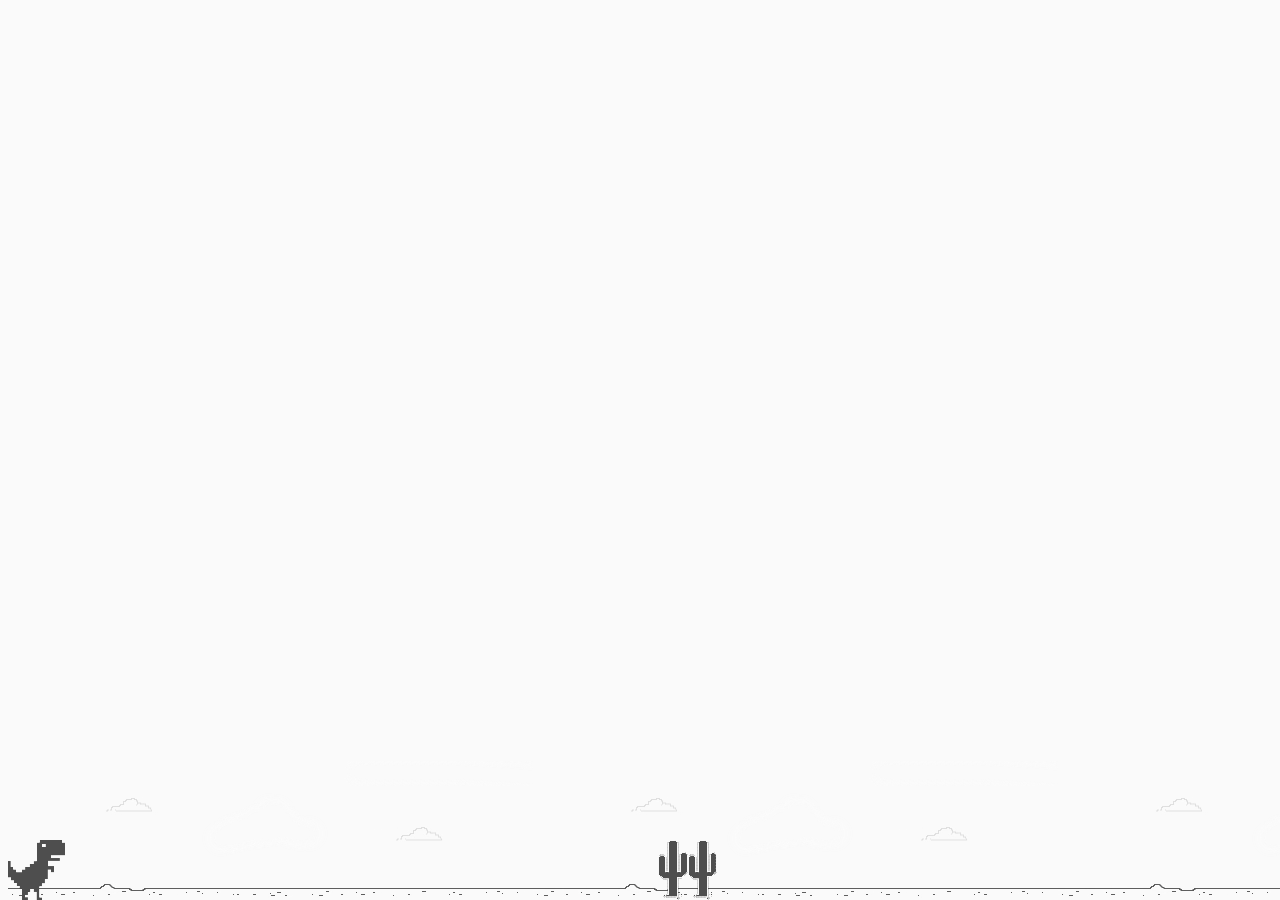
==== dino/index.html @ 4b61c94b "Add files via upload" ====
<!DOCTYPE html>
<html lang="en">

<head>
    <meta charset="UTF-8">
    <meta http-equiv="X-UA-Compatible" content="IE=edge">
    <meta name="viewport" content="width=device-width, initial-scale=1.0">
    <link rel="stylesheet" href="style.css">
    <title>Dinorouge</title>
</head>

<body>
    <div class="background">
        <div class="dino"></div>
    </div>
</body>
<script src="dino.js"></script>

</html>
---- dino/style.css ----
body {
    background: #fafafa;
  }
  
  .dino {
    position: absolute;
    bottom: 0;
    background-image: url(imgs/dino.png);
    width: 60px;
    height: 60px;
  }
  
  .cactus {
    position: absolute;
    width: 60px;
    height: 60px;
    bottom: 0;
    background-image: url(imgs/cactus.png);
  }
  
  .game-over {
    text-align: center;
    color: #666;
    margin: 50px 0;
    font-family: arial;
  }
  
  @keyframes slideright {
    from {
        background-position: 70000%;
    }
    to {
        background-position: 0%;
    }
  }
  
  .background {
    position: absolute;
    bottom: 0px;
    background-image: url('imgs/background.png');
    background-repeat: repeat-x;
    animation: slideright 600s infinite linear;
    -webkit-animation: slideright 600s infinite linear;
    width: 100%;
    height: 200px;
  }
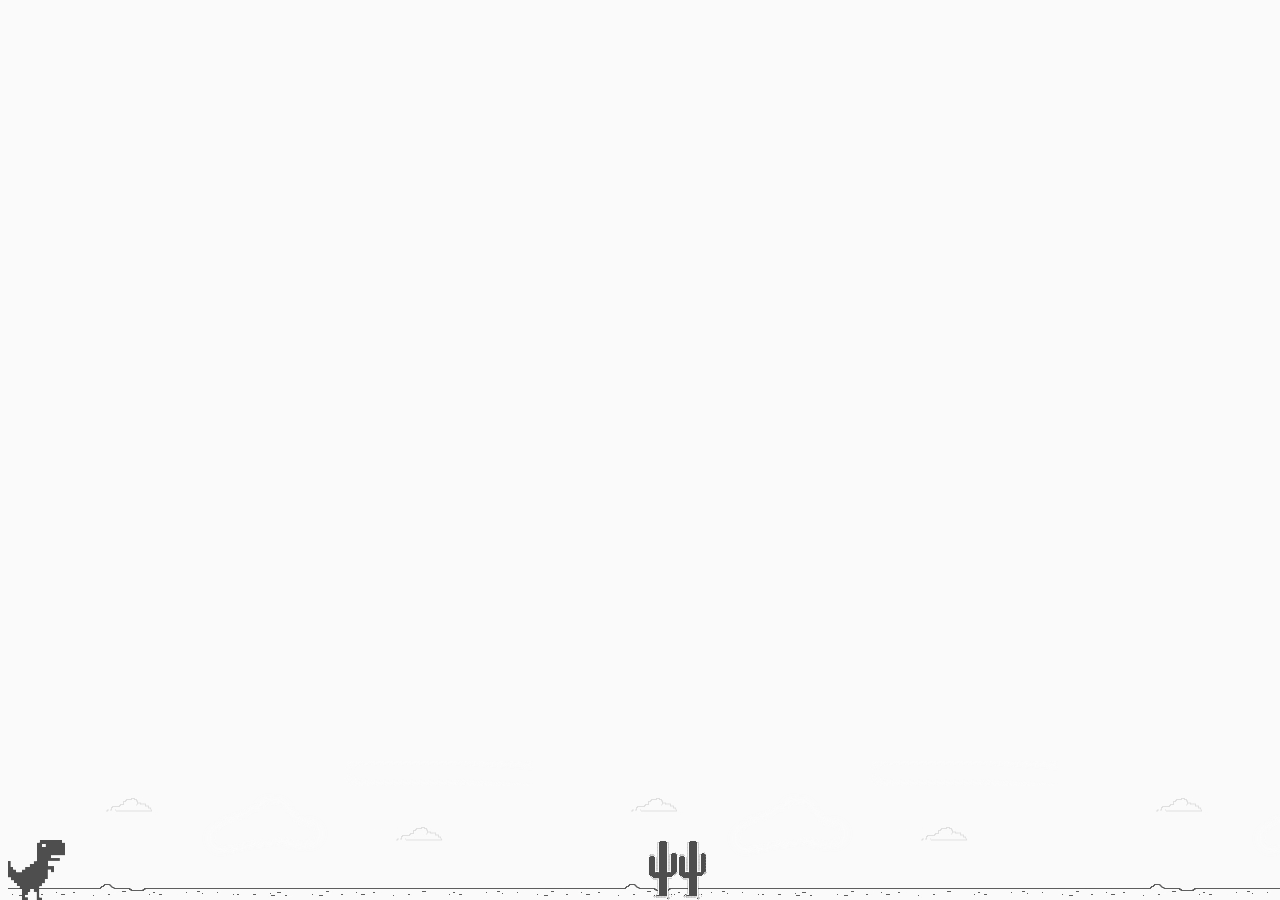
==== commit 991e0b52: "Add files via upload" ====
--- a/dino/index.html
+++ b/dino/index.html
@@ -13,6 +13,9 @@
     <div class="background">
         <div class="dino"></div>
     </div>
+
+    <audio src="musik/running-moire-main-version-00-35-12174.mp3" preload="auto" id="musik"></audio>
+    <audio src="musik/salamisound-6039631-sfx-power-up-25-games.mp3" preload="auto" id="jumper"></audio>
 </body>
 <script src="dino.js"></script>
 
